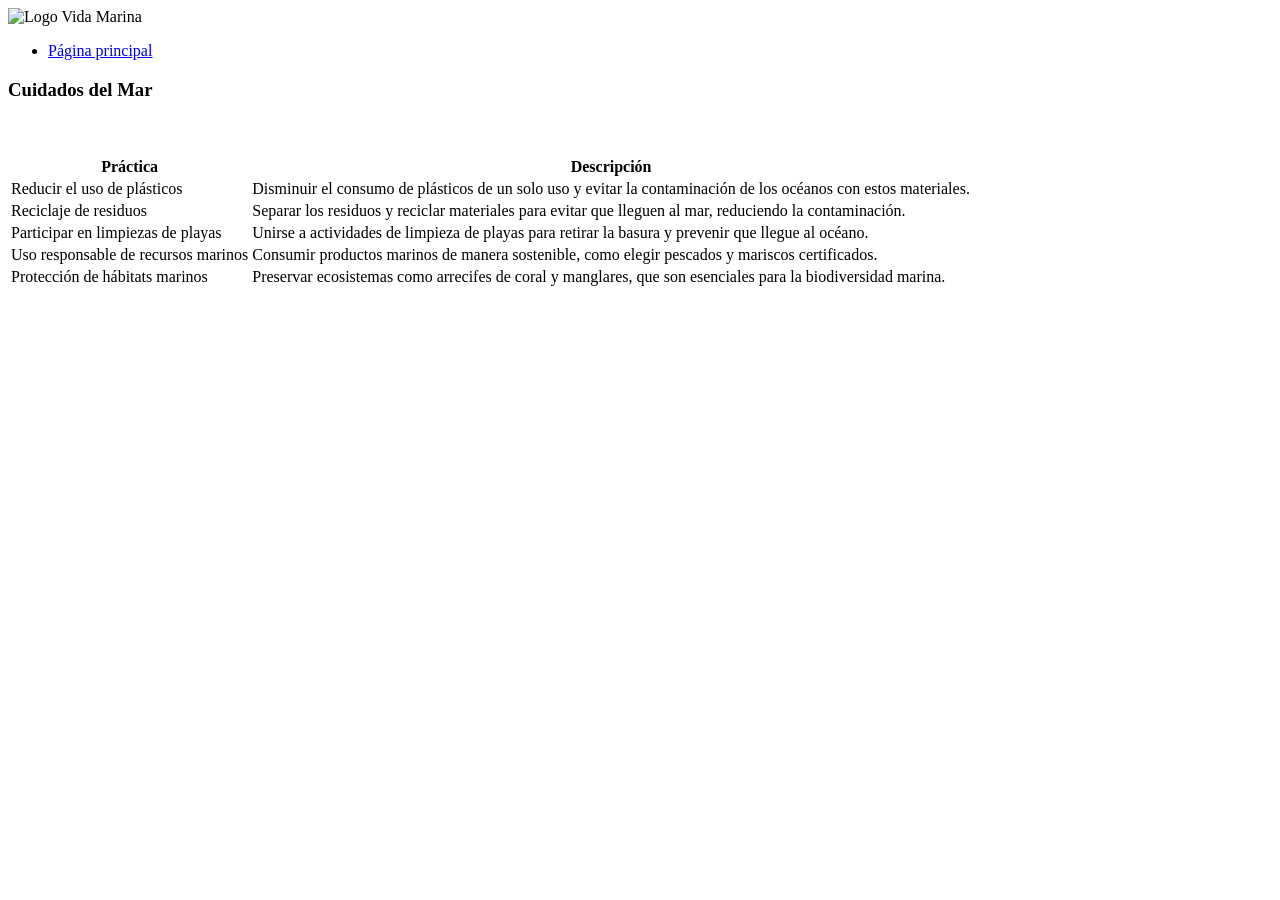
==== conservacion.html @ 0fe674d7 "Add files via upload" ====
<!DOCTYPE html>
<html lang="en">
<head>
    <meta charset="UTF-8">
    <meta name="viewport" content="width=device-width, initial-scale=1.0">
    <title>Cuidados del mar</title>
    <link  rel="stylesheet" type="text/css" href="css/conservacion.css">
  
</head>
<body>

    <header class="header">
        <div class="logo">
            <img src="img/icono.png" alt="Logo Vida Marina">
        </div>
        <nav>
           <ul class="nav-links">
                <li><a href="proyecto.html">Página principal</a></li>
           </ul>            
        </nav>
    </header>

  <section id="seccion3">
    <div class="containter">
        <div class="img-container">
            <div class="texto">
                <h3>Cuidados del Mar</h3>
                <br><br>
                <table>
                    <tr>
                        <th>Práctica</th>
                        <th>Descripción</th>
                    </tr>
                    <tr>
                        <td>Reducir el uso de plásticos</td>
                        <td>Disminuir el consumo de plásticos de un solo uso y evitar la contaminación de los océanos con estos materiales.</td>
                    </tr>
                    <tr>
                        <td>Reciclaje de residuos</td>
                        <td>Separar los residuos y reciclar materiales para evitar que lleguen al mar, reduciendo la contaminación.</td>
                    </tr>
                    <tr>
                        <td>Participar en limpiezas de playas</td>
                        <td>Unirse a actividades de limpieza de playas para retirar la basura y prevenir que llegue al océano.</td>
                    </tr>
                    <tr>
                        <td>Uso responsable de recursos marinos</td>
                        <td>Consumir productos marinos de manera sostenible, como elegir pescados y mariscos certificados.</td>
                    </tr>
                    <tr>
                        <td>Protección de hábitats marinos</td>
                        <td>Preservar ecosistemas como arrecifes de coral y manglares, que son esenciales para la biodiversidad marina.</td>
                    </tr>
                </table>
                </div>
                
            </div>
        </div>
    </div>
  </section>
  

</body>
</html>
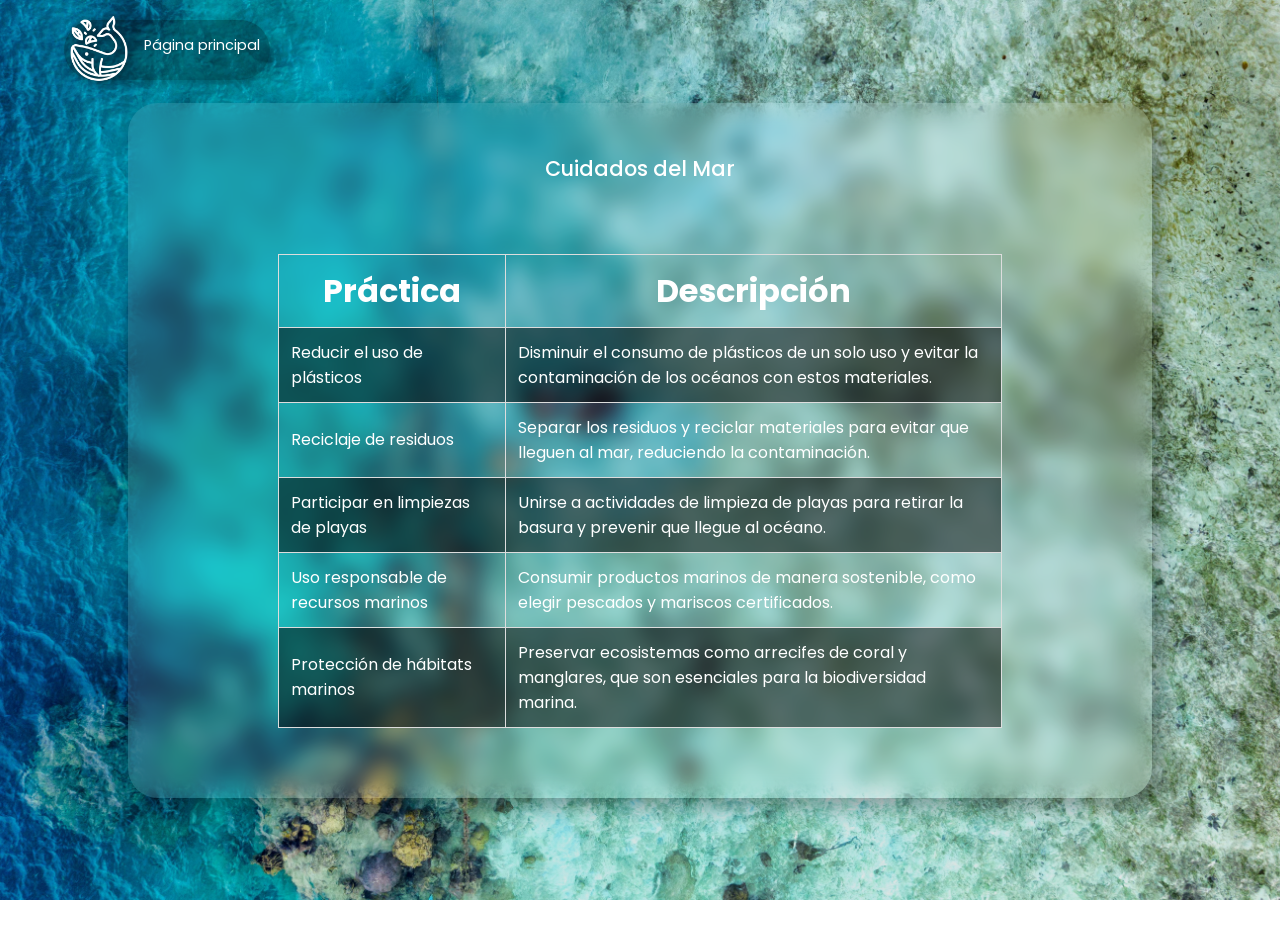
==== commit 7f6bf582: "index" ====
--- a/conservacion.html
+++ b/conservacion.html
@@ -15,7 +15,7 @@
         </div>
         <nav>
            <ul class="nav-links">
-                <li><a href="proyecto.html">Página principal</a></li>
+                <li><a href="index.html">Página principal</a></li>
            </ul>            
         </nav>
     </header>
--- a/css/conservacion.css
+++ b/css/conservacion.css
@@ -0,0 +1,199 @@
+@import url('https://fonts.googleapis.com/css2?family=Montserrat:wght@100..900&family=Poppins:ital,wght@0,100;0,200;0,300;0,400;0,500;0,600;0,700;0,800;0,900;1,100;1,200;1,300;1,400;1,500;1,600;1,700;1,800;1,900&display=swap');
+* {
+    box-sizing: border-box;
+    margin: 0;
+    padding: 0;
+    font-family: 'Poppins', sans-serif;
+}
+
+html {
+    scroll-behavior: smooth;
+}
+
+body {
+    margin: 0;
+    font-family: 'Times New Roman', Times, serif;
+}
+
+h2 {
+    font-size: 1.7rem;
+    margin-bottom: 20px; /* Espacio debajo del título */
+}
+
+h3 {
+    font-size: 1.3em;
+    font-weight: 500;
+    text-align: center;
+
+    
+}
+
+p {
+    font-size: 1.25em;
+    line-height: 1.6; /* Mejora la legibilidad y evita el empalme */
+}
+
+
+li {
+    font-size: 1em;
+    margin-bottom: 10px; /* Espaciado entre elementos de lista */
+}
+
+
+
+button {
+    margin-top: 40px;
+    font-size: 20px;
+    background-color: transparent;
+    font-weight: 500;
+    padding: 9px 20px;
+    line-height: 1.5;
+    border-radius: 20px;
+    border: 2px solid rgb(255, 252, 252);
+    color: #f9f9f9;
+    box-shadow: 1px 1px 5px rgba(0, 0, 0, 0.5);
+}
+
+button:hover {
+    color: rgb(255, 255, 255);
+    transform: scale(1.1);
+    transition: transform 0.3s ease-in-out;
+}
+
+
+
+.header {
+    background: rgba(0, 0, 0, 0.3); /* Fondo oscuro con transparencia */
+    font-size: 0.7rem;
+    display: flex;
+    justify-content: center; /* Centra los elementos */
+    align-items: center;
+    height: 60px;
+    position: fixed;
+    width: auto;
+    top: 20px;
+    left: 5%;
+    transform: translateX(0);
+    z-index: 1000;
+    border-radius: 50px; /* Bordes redondeados */
+    box-shadow: 2px 2px 10px rgba(0, 0, 0, 0.3); /* Sombra ligera */
+}
+
+.header .logo {
+    cursor: pointer;
+}
+
+.header .logo img {
+    height: 70px;
+    width: auto;
+    transition: all 0.3s;
+    filter: drop-shadow(2px 2px 5px rgba(0, 0, 0, 0.5));
+}
+
+.header .logo img:hover {
+    transform: scale(1.2);
+}
+
+.header .nav-links {
+    list-style: none;
+    display: flex;
+    gap: 20px; /* Espacio entre elementos */
+    padding: 0;
+    margin: 0;
+}
+
+.header .nav-links li {
+    display: inline-block;
+}
+
+.header .nav-links a {
+    font-weight: 400;
+    color:white;
+    text-decoration: none;
+    font-size: 1.3em;
+    padding: 10px;
+    display: inline-block; /* Asegura que scale funcione */
+    transition: transform 0.3s ease-in-out; /* Suaviza la animación */
+}
+
+.header .nav-links li a:hover {
+    transform: scale(1.2);
+}
+
+.header .btn button {
+    font-size: 1em;
+    color: #1b3039;
+    padding: 9px 25px;
+    background: #eceff1;
+    border: none;
+    border-radius: 40px;
+    cursor: pointer;
+    transition: all 0.3s ease;  
+}
+
+.header .btn button:hover {
+    background-color: #e2f1f8;
+    transform: scale(1.1);
+}
+
+table {
+    width: 80%;
+    margin: 20px auto;
+    border-collapse: collapse;
+    text-align: left;
+}
+th, td {
+    font-weight: 400;
+    padding: 12px;
+    border: 1px solid #ddd;
+}
+th {
+    text-align: center;
+    font-size: 2rem;
+    font-weight: 700;
+
+}
+tr:nth-child(even) {
+    background-color: rgba(0, 0, 0, 0.5);  
+    color: white; 
+}
+
+
+#seccion3{
+    display: flex;
+    align-items: center;
+    justify-content: center;
+    text-align: center;
+    flex-direction: column;
+    height: 100vh;
+    color: white;
+    background-image: linear-gradient(
+        0deg,
+        rgba(0,0,0,0.1),  
+        rgba(0,0,0,0.1)  
+    )
+    ,url("../img/aubi.jpg");
+    background-repeat: no-repeat;
+    background-size: cover;
+    background-position: center center;
+}
+
+#seccion3 .container {
+    display: flex;
+    justify-content: space-evenly;
+    gap: 20px; /* Añadir espacio entre los elementos */
+    flex-wrap: wrap; /* Permite que los elementos se envuelvan si es necesario */
+}
+
+#seccion3 .texto {
+    margin: 10%;
+    width: auto;
+    font-weight: 200;
+    text-align: justify;
+    background-color: rgba(255, 255, 255, 0.1);
+    backdrop-filter: blur(10px);
+    border-radius: 30px;
+    padding: 50px 60px;
+    box-shadow: 10px 10px 20px rgba(0, 0, 0, 0.3);
+    word-wrap: break-word; /* Evita el desbordamiento de texto largo */
+}
